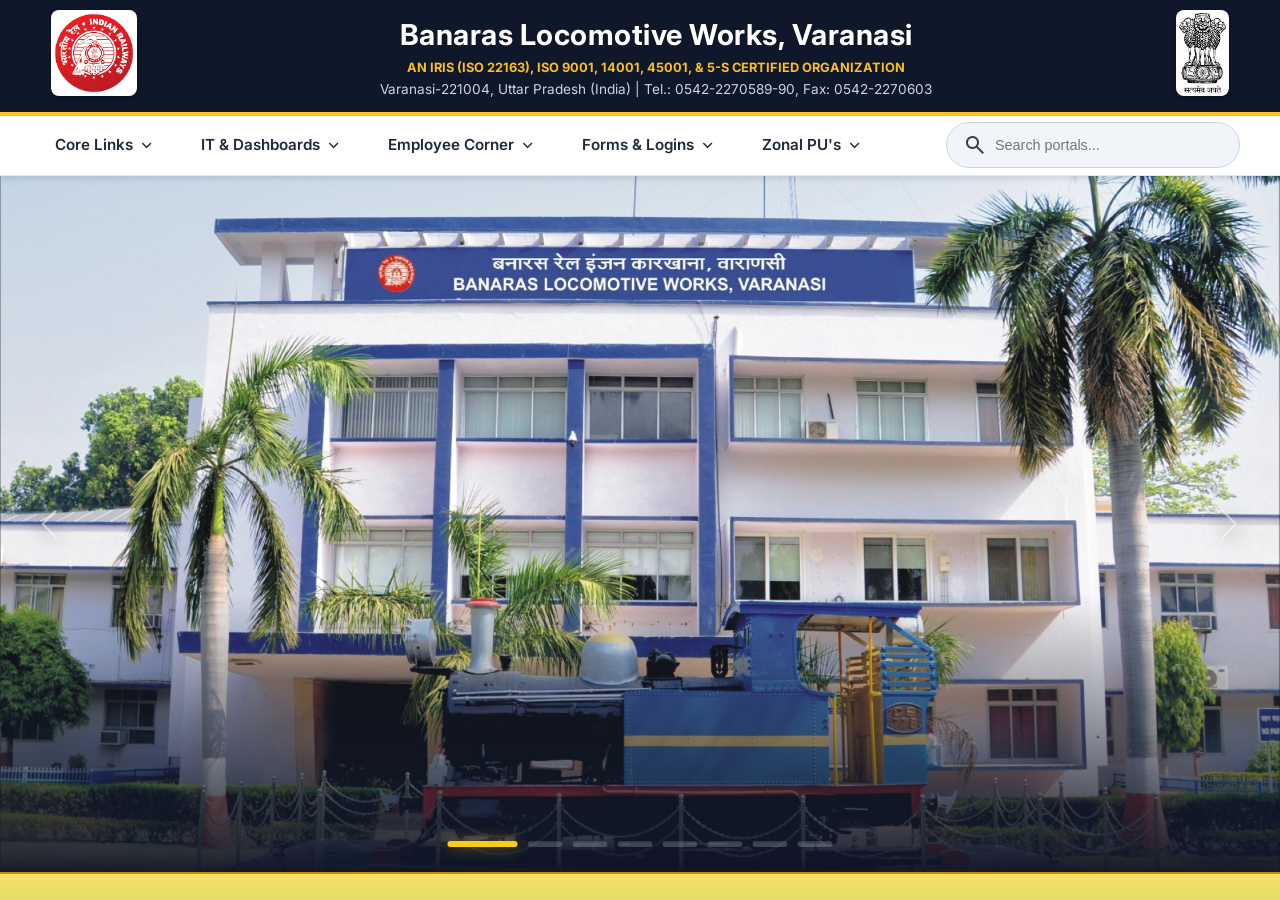
==== frontend/index.html @ ea16d32c "Finalized the structure" ====
<!DOCTYPE html>
<html lang="en">
<head>
    <meta charset="UTF-8">
    <meta name="viewport" content="width=device-width, initial-scale=1.0">
    <title>BLW Portal | Banaras Locomotive Works</title>
    
    <link href="https://fonts.googleapis.com/css2?family=Material+Symbols+Outlined:opsz,wght,FILL,GRAD@24,400,0,0" rel="stylesheet" />
    <link rel="preload" as="image" href="https://images.unsplash.com/photo-1541427468627-a89a96e5ca1d?q=80&w=2070&auto=format&fit=crop">
    <link rel="stylesheet" href="style.css">
</head>
<body class="fixed-layout">
    
    <div id="emergencyModal" class="modal-overlay">
        <div class="modal-content">
            <span class="close-modal" id="closeModal">&times;</span>
            <img src="" alt="Emergency Notice" id="emergencyImage">
        </div>
    </div>

    <header class="main-header">
        <div class="header-logo left-logo">
            <img src="../assets/images/rail_logo2.png" alt="Indian Railways">
        </div>
        <div class="header-brand">
            <h1>Banaras Locomotive Works, Varanasi</h1>
            <p class="iso-cert">AN IRIS (ISO 22163), ISO 9001, 14001, 45001, & 5-S CERTIFIED ORGANIZATION</p>
            <p class="contact-info">Varanasi-221004, Uttar Pradesh (India) | Tel.: 0542-2270589-90, Fax: 0542-2270603</p>
        </div>
        <div class="header-logo right-logo">
            <img src="../assets/images/emblem_logo2.png" alt="Satyameva Jayate">
        </div>
    </header>

    <nav class="top-navbar">
        <ul class="nav-menu">
            
            <li class="nav-item">
                <a href="#" class="dropbtn">Core Links <span class="material-symbols-outlined">expand_more</span></a>
                <div class="dropdown-content">
                    <a href="https://parichay.nic.in/pnv1/assets/login?sid=eOfficeRailAU" target="_blank" rel="noopener noreferrer">e-Office</a>
                    <a href="https://aims.indianrailways.gov.in" target="_blank" rel="noopener noreferrer">IPAS</a>
                    <a href="https://www.ireps.gov.in" target="_blank" rel="noopener noreferrer">IREPS</a>
                    <a href="https://www.ireps.gov.in/iMMS/logon" target="_blank" rel="noopener noreferrer">UDM</a>
                    <a href="https://dlwerp.indianrailways.gov.in" target="_blank" rel="noopener noreferrer">ERP</a>
                    <a href="https://blw.indianrailways.gov.in" target="_blank" rel="noopener noreferrer">BLW Website</a>
                    <a href="http://10.13.2.5/mmis/" target="_blank" rel="noopener noreferrer">MMIS / iMMS</a>
                    <a href="http://10.13.2.5/ppnc/(S(4lp4w1n0igmejj2uiq3lta45))/index.aspx" target="_blank" rel="noopener noreferrer">PPNC</a>
                    <a href="http://10.13.8.100/ndabooking/" target="_blank" rel="noopener noreferrer">Booking Register</a>
                </div>
            </li>

            <li class="nav-item">
                <a href="#" class="dropbtn">IT & Dashboards <span class="material-symbols-outlined">expand_more</span></a>
                <div class="dropdown-content mega-menu">
                    <a href="http://10.13.2.5/hwmaintain/comp_peri.aspx" target="_blank" rel="noopener noreferrer">Register PC & Peripherals</a>
                    <a href="http://10.13.2.5/rtireg/rpf_login.aspx" target="_blank" rel="noopener noreferrer">Lorry Gate Register</a>
                    <a href="http://10.13.2.5/rtireg/accounts.aspx" target="_blank" rel="noopener noreferrer">New Lorry Gate</a>
                    <a href="http://10.13.2.5/rtireg/" target="_blank" rel="noopener noreferrer">Outsider Bill Registration</a>
                    <a href="http://10.13.2.5/rtireg/" target="_blank" rel="noopener noreferrer">RTI Registration</a>
                    <a href="http://10.13.2.5/hwmaintain/dlwdak.aspx" target="_blank" rel="noopener noreferrer">E-Notice Board</a>
                    <a href="http://10.13.2.5/rtireg/login_courtcase.aspx" target="_blank" rel="noopener noreferrer">Court Case Register</a>
                    <a href="http://10.13.2.5/rtireg/login_cts.aspx" target="_blank" rel="noopener noreferrer">Lifting Devices (LDITMS)</a>
                    <a href="http://10.13.2.5/rtireg/login_acms.aspx" target="_blank" rel="noopener noreferrer">Audit Case Mgmt (ACMS)</a>
                    <a href="http://10.13.2.5/blwmitra/" target="_blank" rel="noopener noreferrer">Diesel Mitra</a>
                    <a href="http://10.13.2.5/rtireg/ccmt_login.aspx" target="_blank" rel="noopener noreferrer">CCMT</a>
                    <a href="https://lookerstudio.google.com/u/0/reporting/5ae9680f-4579-4308-bc6f-263664b2cf95/page/1XUxD" target="_blank" rel="noopener noreferrer">M&P Master & Breakdown</a>
                    <a href="https://lookerstudio.google.com/u/0/reporting/e961b54f-d3dc-4061-b3b7-869aec78c34d/page/xddxD" target="_blank" rel="noopener noreferrer">Plan Head 41 & 42 Reports</a>
                    <a href="https://lookerstudio.google.com/u/0/reporting/15301f0b-370e-460a-ac0a-04c32a227acf/page/o1ouB" target="_blank" rel="noopener noreferrer">Electric Loco Dispatch</a>
                </div>
            </li>

            <li class="nav-item">
                <a href="#" class="dropbtn">Employee Corner <span class="material-symbols-outlined">expand_more</span></a>
                <div class="dropdown-content">
                    <a href="http://10.13.2.5/digidoc/" target="_blank" rel="noopener noreferrer">Employee Digidocs</a>
                    <a href="https://dlwcms.org/" target="_blank" rel="noopener noreferrer">Lodge Civil Complaint</a>
                    <a href="https://shebox.wcd.gov.in/" target="_blank" rel="noopener noreferrer">SHE-BOX Online Complaint</a>
                    <a href="https://eoffsigner.eoffice.gov.in:55101/check/isLive" target="_blank" rel="noopener noreferrer">Checklive Signer</a>
                    <a href="https://blw.indianrailways.gov.in/view_section.jsp?lang=0&id=0,295,696" target="_blank" rel="noopener noreferrer">Technical Training Center</a>
                    <a href="#" class="nav-link">Integrity Pledge</a>
                    
                </div>
            </li>

            <li class="nav-item">
                <a href="#" class="dropbtn">Forms & Logins <span class="material-symbols-outlined">expand_more</span></a>
                <div class="dropdown-content">
                    <a href="https://aims.indianrailways.gov.in/ress" target="_blank" rel="noopener noreferrer">RESS Login</a>
                    <a href="https://hrms.indianrail.gov.in/HRMS/" target="_blank" rel="noopener noreferrer">HRMS Login</a>
                    <a href="https://pravas.indianrailways.gov.in/" target="_blank" rel="noopener noreferrer">PRAVAS</a>
                    <a href="https://sparrow.railnet.gov.in/SPARROW" target="_blank" rel="noopener noreferrer">SPARROW Login</a>
                    <a href="http://10.13.8.100/qtr_noticeboard/index.php" target="_blank" rel="noopener noreferrer">BLW Quarter Allotment</a>
                    <a href="http://10.13.2.5/dlwogh2020/ogh_login.aspx" target="_blank" rel="noopener noreferrer">OGH Booking</a>
                    <a href="http://www.dlwrecruitment.org/visit/visitor_main_pc.aspx" target="_blank" rel="noopener noreferrer">Visitor e Pass</a>
                    <a href="http://10.13.2.5/hwmaintain/ITC_vetforms.aspx" target="_blank" rel="noopener noreferrer">IT Center Technical Forms</a>
                    <a href="https://drive.google.com/file/d/1TxZ5putA7c_DpbodQV_mvHpfc6pLtGdf/view" target="_blank" rel="noopener noreferrer">DSC Signer Service</a>
                    <a href="#">ORH Booking Form</a>
                    <a href="#">Disaster Management Plan</a>
                    <a href="#">Emergency Manual</a>
                    <a href="#">BLW & IR Directory</a>
                    <a href="#">E-mail Login</a>
                    <a href="#">Model SOP</a>
                </div>
            </li>

            <li class="nav-item">
                <a href="#" class="dropbtn">Zonal PU's <span class="material-symbols-outlined">expand_more</span></a>
                <div class="dropdown-content Zonal-dropdown mega-menu zonal-mega">
                    <a href="https://indianrailways.gov.in/railwayboard/" target="_blank" rel="noopener noreferrer">Railway Board (RB)</a>
                    <a href="http://10.180.2.19/" target="_blank" rel="noopener noreferrer">ECoR</a>
                    <a href="http://10.31.2.32/" target="_blank" rel="noopener noreferrer">CR</a>
                    <a href="http://10.4.2.21/" target="_blank" rel="noopener noreferrer">ER</a>
                    <a href="http://10.141.2.19/" target="_blank" rel="noopener noreferrer">NWR</a>
                    <a href="http://10.2.2.19/" target="_blank" rel="noopener noreferrer">NR</a>
                    <a href="http://10.205.2.21/" target="_blank" rel="noopener noreferrer">SWR</a>
                    <a href="http://10.150.2.19/" target="_blank" rel="noopener noreferrer">WCR</a>
                    <a href="http://10.3.2.55/" target="_blank" rel="noopener noreferrer">WR</a>
                    <a href="https://ecr.indianrailways.gov.in/" target="_blank" rel="noopener noreferrer">ECR</a>
                    <a href="http://10.102.2.19/ncr/index.html" target="_blank" rel="noopener noreferrer">NCR</a>
                    <a href="http://10.42.2.20/" target="_blank" rel="noopener noreferrer">NFR</a>
                    <a href="https://scr.indianrailways.gov.in/" target="_blank" rel="noopener noreferrer">SCR</a>
                    <a href="http://10.41.2.100/" target="_blank" rel="noopener noreferrer">SER</a>
                    <a href="https://secr.indianrailways.gov.in/" target="_blank" rel="noopener noreferrer">SECR</a>
                    <a href="https://ner.indianrailways.gov.in/" target="_blank" rel="noopener noreferrer">NER</a>
                    <a href="https://sr.railnet.gov.in/" target="_blank" rel="noopener noreferrer">SR</a>
                    <a href="https://www.kmrc.in/" target="_blank" rel="noopener noreferrer">Kolkata Metro</a>
                    <a href="https://clw.indianrailways.gov.in/" target="_blank" rel="noopener noreferrer">CLW</a>
                    <a href="https://rwf.indianrailways.gov.in/" target="_blank" rel="noopener noreferrer">RWF, Bangalore</a>
                    <a href="https://plw.indianrailways.gov.in/" target="_blank" rel="noopener noreferrer">DCW, Patiala</a>
                    <a href="https://rcf.indianrailways.gov.in/" target="_blank" rel="noopener noreferrer">RCFo, Kapoorthala</a>
                    <a href="https://icf.indianrailways.gov.in/" target="_blank" rel="noopener noreferrer">ICF, Chennai</a>
                    <a href="https://einspection.indianrailways.gov.in/" target="_blank" rel="noopener noreferrer">E inspection Portal</a>
                </div>
            </li>
        </ul>

        <div class="nav-search">
            <span class="material-symbols-outlined">search</span>
            <input type="text" id="searchInput" placeholder="Search portals...">
        </div>
    </nav>

    <main class="fixed-main">
        <div class="slider-container flex-slider">
            
            <div class="slider-wrapper">
                <img src="../assets/images/slide 0.jpg" class="slider-image active" alt="BLW Slide 0">
                <img src="../assets/images/slide 1.jpg" class="slider-image" alt="BLW Slide 1">
                <img src="../assets/images/slide 1.3.jpg" class="slider-image" alt="BLW Slide 1.3">
                <img src="../assets/images/slide 2.jpg" class="slider-image" alt="BLW Slide 2">
                <img src="../assets/images/slide 3.jpg" class="slider-image" alt="BLW Slide 3">
                <img src="../assets/images/slide 4.jpg" class="slider-image" alt="BLW Slide 4">
                <img src="../assets/images/slide 5.jpg" class="slider-image" alt="BLW Slide 5">
                <img src="../assets/images/slide 6.jpg" class="slider-image" alt="BLW Slide 6">
            </div>
            
            <div class="slider-overlay"></div>

            <button class="slider-arrow prev" id="prevSlide"><span class="material-symbols-outlined">chevron_left</span></button>
            <button class="slider-arrow next" id="nextSlide"><span class="material-symbols-outlined">chevron_right</span></button>

            <div class="slider-dots">
                <span class="dot active"></span>
                <span class="dot"></span>
                <span class="dot"></span>
                <span class="dot"></span>
                <span class="dot"></span>
                <span class="dot"></span>
                <span class="dot"></span>
                <span class="dot"></span>
            </div>
            
        </div>
    </main>

    <div class="marquee-container bottom-marquee">
        <div class="marquee-content" id="birthdayMarquee">
            Welcome to Banaras Locomotive Works, Varanasi | System Maintenance scheduled for Sunday 02:00 AM.
        </div>
    </div>

    <script src="script.js?v=2"></script>
</body>
</html>
---- frontend/style.css ----
/* =========================================
   1. Global Variables & Typography
   ========================================= */
@import url('https://fonts.googleapis.com/css2?family=Inter:wght@400;500;600;700&display=swap');

:root {
    --primary-blue: #0f172a; 
    --secondary-blue: #2563eb; 
    --hover-blue: #eff6ff;
    --bg-color: #f8fafc; 
    --text-main: #334155;
    --border-color: #e2e8f0;
}

body {
    font-family: 'Inter', sans-serif;
    background-color: var(--bg-color);
    color: var(--text-main);
    margin: 0;
    padding: 0;
    line-height: 1.5;
    -webkit-font-smoothing: antialiased; 
}

/* --- Fixed App-Style Layout --- */
.fixed-layout {
    margin: 0;
    height: 100vh;
    overflow: hidden; 
    display: flex;
    flex-direction: column;
}

/* =========================================
   2. Main Header
   ========================================= */
.main-header {
    background-color: #0f172a; 
    color: white;
    padding: 10px 4%; 
    display: flex;
    justify-content: space-between; 
    align-items: center;
    border-bottom: 4px solid #fbbf24; 
    z-index: 200;
}

.header-logo img {
    height: 80px; 
    width: auto;
    background-color: white; 
    padding: 3px;
    border-radius: 8px; 
    box-shadow: 0 2px 4px rgba(0,0,0,0.3); 
}

.header-brand {
    text-align: center; 
    flex: 1; 
    padding: 0 20px;
}

.header-brand h1 {
    font-size: 1.8rem; 
    font-weight: 700;
    margin: 0 0 2px 0; 
    letter-spacing: 0.5px;
}

.header-brand .iso-cert {
    font-size: 0.8rem; 
    color: #fbbf24; 
    font-weight: 700;
    margin: 0 0 2px 0; 
}

.header-brand .contact-info {
    font-size: 0.85rem;
    color: #cbd5e1; 
    margin: 0;
}

/* =========================================
   3. Top Navigation Bar & Search
   ========================================= */
.top-navbar {
    display: flex;
    justify-content: space-between;
    align-items: center;
    background-color: #ffffff;
    padding: 0 40px;
    box-shadow: 0 4px 6px -1px rgba(0,0,0,0.1);
    border-bottom: 1px solid #e2e8f0;
    z-index: 150;
}

.nav-menu {
    list-style: none;
    margin: 0;
    padding: 0;
    display: flex;
    gap: 15px;
}

.nav-item { position: relative; }

.dropbtn {
    display: flex;
    align-items: center;
    padding: 18px 15px;
    color: #1e293b;
    text-decoration: none;
    font-weight: 600;
    font-size: 0.95rem;
    transition: color 0.3s ease;
    position: relative;
}

.dropbtn::after {
    content: '';
    position: absolute;
    bottom: 0;
    left: 50%;
    transform: translateX(-50%);
    width: 0;
    height: 3px;
    background-color: #2563eb;
    transition: width 0.3s ease;
}

.nav-item:hover .dropbtn::after {
    width: 60%;
}

.dropbtn .material-symbols-outlined {
    font-size: 1.2rem;
    margin-left: 4px;
    transition: transform 0.2s;
}

.nav-item:hover .dropbtn { color: #2563eb; }
.nav-item:hover .dropbtn .material-symbols-outlined { transform: rotate(180deg); }

.dropdown-content {
    display: none;
    position: absolute;
    top: 100%;
    left: 0;
    background-color: rgba(255, 255, 255, 0.95);
    backdrop-filter: blur(10px); 
    min-width: 280px;
    max-height: 65vh; 
    overflow-y: auto; 
    box-shadow: 0px 15px 35px rgba(0,0,0,0.1);
    border-radius: 0 0 12px 12px;
    border: 1px solid rgba(226, 232, 240, 0.8);
    border-top: none;
    padding: 8px 0;
}

.Zonal-dropdown { left: auto; right: 0; }

.dropdown-content a {
    color: #334155;
    padding: 10px 24px;
    text-decoration: none;
    display: block;
    font-size: 0.9rem;
    font-weight: 500;
    transition: all 0.2s ease;
}

.dropdown-content a:hover {
    background-color: #eff6ff;
    color: #2563eb;
    padding-left: 26px;
}

.nav-item:hover .dropdown-content {
    display: block;
    animation: fadeIn 0.2s ease-in-out;
}

/* Mega Menu */
.mega-menu {
    min-width: 550px !important;
    column-count: 2;
    column-gap: 10px;
    padding: 12px 10px !important;
}

.mega-menu.zonal-mega {
    min-width: 750px !important;
    column-count: 3;
}

.mega-menu a {
    border-bottom: none !important;
    border-radius: 6px;
    margin: 2px 0;
    break-inside: avoid-column;
}

@keyframes fadeIn {
    from { opacity: 0; transform: translateY(-10px); }
    to { opacity: 1; transform: translateY(0); }
}

/* Nav Search Bar */
.nav-search {
    display: flex;
    align-items: center;
    background: #f1f5f9;
    border-radius: 24px;
    padding: 6px 16px;
    border: 1px solid #cbd5e1;
    transition: border-color 0.3s;
}
.nav-search:focus-within {
    border-color: #facc15;
    background: #ffffff;
    box-shadow: 0 0 0 3px rgba(250, 204, 21, 0.15);
}
.nav-search input {
    border: none;
    background: transparent;
    padding: 8px;
    outline: none;
    width: 220px;
    font-size: 0.9rem;
}

/* =========================================
   4. Main Image Slider (Cinematic Upgrade)
   ========================================= */
.fixed-main {
    flex: 1; 
    position: relative;
    overflow: hidden;
    background: #000; 
}

.flex-slider, .slider-wrapper {
    position: absolute;
    top: 0; left: 0; right: 0; bottom: 0;
    width: 100%; height: 100%;
}

.slider-image {
    position: absolute; top: 0; left: 0;
    width: 100%; height: 100%;
    object-fit: cover; /* Back to perfect edge-to-edge filling */
    object-position: center; 
    opacity: 0;
    transition: opacity 1.2s cubic-bezier(0.4, 0, 0.2, 1);
    z-index: 1;
}

.slider-image.active { opacity: 1; z-index: 10; }

/* 1. The Cinematic Vignette (Bottom-Up Fade instead of Left-to-Right Mud) */
.slider-overlay {
    position: absolute;
    top: 0; left: 0; width: 100%; height: 100%;
    background: linear-gradient(to top, rgba(15, 23, 42, 0.95) 0%, rgba(15, 23, 42, 0) 40%);
    z-index: 15; 
    pointer-events: none;
}

/* 2. Minimalist Floating Arrows (No heavy circles) */
.slider-arrow {
    position: absolute; top: 50%;
    transform: translateY(-50%);
    z-index: 50 !important;
    cursor: pointer;
    background: transparent; /* Stripped the background completely */
    border: none;
    color: rgba(255, 255, 255, 0.5); /* Soft translucent white */
    width: 80px; height: 100px; /* Taller hit area */
    display: flex; align-items: center; justify-content: center;
    transition: all 0.3s ease;
}

.slider-arrow span { 
    font-size: 4rem; /* Massive, ultra-thin arrows */
    font-weight: 200;
    text-shadow: 0 4px 20px rgba(0,0,0,0.6); /* Dropshadow so they float */
}

.slider-arrow:hover { 
    color: #ffffff; /* Turns pure white on hover */
    transform: translateY(-50%) scale(1.1); 
}

/* Push arrows closer to the edges */
.slider-arrow.prev { left: 10px; } 
.slider-arrow.next { right: 10px; }

/* 3. Thicker, High-End Progress Bars */
.slider-dots {
    position: absolute;
    bottom: 25px; left: 50%;
    transform: translateX(-50%);
    display: flex; gap: 10px; z-index: 100;
}

.dot {
    width: 35px; height: 6px; /* Thicker and wider */
    background: rgba(255, 255, 255, 0.2);
    border-radius: 6px; cursor: pointer;
    transition: all 0.4s cubic-bezier(0.4, 0, 0.2, 1);
    box-shadow: inset 0 1px 2px rgba(0,0,0,0.3); /* Inner shadow for depth */
}

.dot:hover { background: rgba(255, 255, 255, 0.6); }

.dot.active { 
    width: 70px; /* Extra long to show progress clearly */
    background: #facc15; 
    box-shadow: 0 0 15px rgba(250, 204, 21, 0.5); /* Soft gold aura */
}

/* =========================================
   5. Sun-Kissed Traditional Marquee
   ========================================= */
.bottom-marquee {
    overflow: hidden;
    white-space: nowrap;
    background: linear-gradient(to bottom, #f7df66 0%, #e4dd67 100%); 
    padding: 1px 0;
    border-top: 2px solid #ca8a04;
    z-index: 200;
    box-shadow: 0 -5px 15px rgba(0, 0, 0, 0.2);
}

.marquee-content {
    display: inline-block;
    padding-left: 100%;
    animation: marquee-loop 25s linear infinite;
    font-size: 1rem;
    font-weight: 700;
    color: #1e293b; 
    letter-spacing: 0.5px;
}

.marquee-content .highlight {
    color: #854d0e; 
    text-shadow: 0.5px 0.5px 0px rgba(255,255,255,0.4);
}

@keyframes marquee-loop {
    0% { transform: translateX(0); }
    100% { transform: translateX(-100%); }
}

/* =========================================
   6. Emergency Modal
   ========================================= */
.modal-overlay {
    position: fixed; 
    top: 0; left: 0; width: 100%; height: 100%;
    background: rgba(15, 23, 42, 0.8); 
    display: flex; justify-content: center; align-items: center;
    z-index: 9999; 
    opacity: 0; 
    visibility: hidden;
    transition: opacity 0.3s ease;
}

.modal-overlay.show { opacity: 1; visibility: visible; }

.modal-content {
    background: transparent; 
    position: relative; 
    max-width: 650px; 
    width: max-content; 
    margin: 0 20px; 
}

.modal-content img {
    max-width: 100%; max-height: 80vh; 
    border-radius: 12px;
    box-shadow: 0 25px 50px -12px rgba(0, 0, 0, 0.5); 
}

.close-modal {
    position: absolute; top: -15px; right: -15px; 
    background: #dc2626; color: white;
    width: 36px; height: 36px; 
    border-radius: 50%;
    display: flex; align-items: center; justify-content: center;
    cursor: pointer; 
    font-size: 1.5rem; font-weight: bold;
    border: 3px solid white; 
    z-index: 10;
}

.close-modal:hover { background: #991b1b; transform: scale(1.1); }
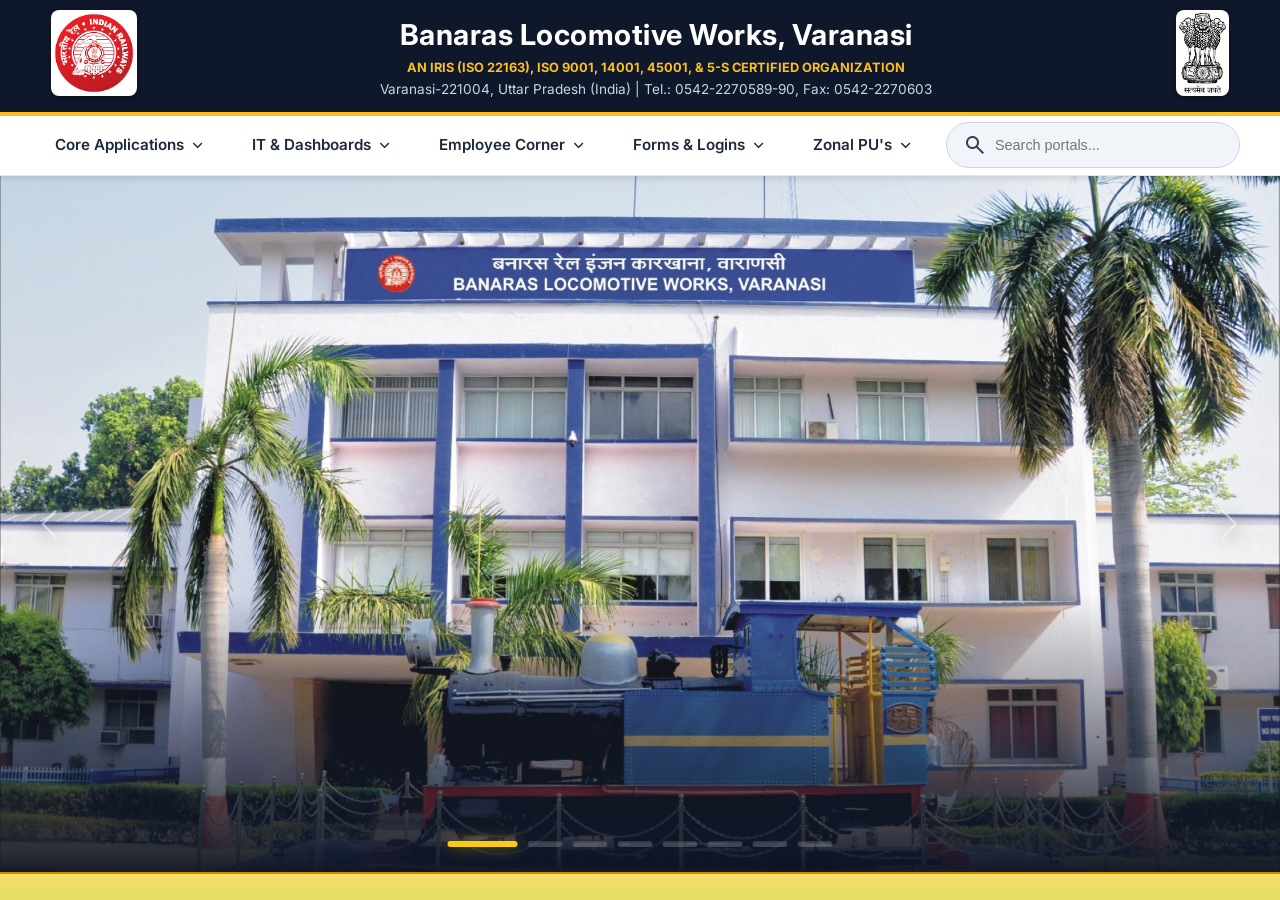
==== commit 733578ed: "another fix" ====
--- a/frontend/index.html
+++ b/frontend/index.html
@@ -20,7 +20,7 @@
 
     <header class="main-header">
         <div class="header-logo left-logo">
-            <img src="../assets/images/rail_logo2.png" alt="Indian Railways">
+            <img src="/assets/images/rail_logo2.png" alt="Indian Railways">
         </div>
         <div class="header-brand">
             <h1>Banaras Locomotive Works, Varanasi</h1>
@@ -28,7 +28,7 @@
             <p class="contact-info">Varanasi-221004, Uttar Pradesh (India) | Tel.: 0542-2270589-90, Fax: 0542-2270603</p>
         </div>
         <div class="header-logo right-logo">
-            <img src="../assets/images/emblem_logo2.png" alt="Satyameva Jayate">
+            <img src="/assets/images/emblem_logo2.png" alt="Satyameva Jayate">
         </div>
     </header>
 
@@ -36,7 +36,7 @@
         <ul class="nav-menu">
             
             <li class="nav-item">
-                <a href="#" class="dropbtn">Core Links <span class="material-symbols-outlined">expand_more</span></a>
+                <a href="#" class="dropbtn">Core Applications <span class="material-symbols-outlined">expand_more</span></a>
                 <div class="dropdown-content">
                     <a href="https://parichay.nic.in/pnv1/assets/login?sid=eOfficeRailAU" target="_blank" rel="noopener noreferrer">e-Office</a>
                     <a href="https://aims.indianrailways.gov.in" target="_blank" rel="noopener noreferrer">IPAS</a>
@@ -145,14 +145,14 @@
         <div class="slider-container flex-slider">
             
             <div class="slider-wrapper">
-                <img src="../assets/images/slide 0.jpg" class="slider-image active" alt="BLW Slide 0">
-                <img src="../assets/images/slide 1.jpg" class="slider-image" alt="BLW Slide 1">
-                <img src="../assets/images/slide 1.3.jpg" class="slider-image" alt="BLW Slide 1.3">
-                <img src="../assets/images/slide 2.jpg" class="slider-image" alt="BLW Slide 2">
-                <img src="../assets/images/slide 3.jpg" class="slider-image" alt="BLW Slide 3">
-                <img src="../assets/images/slide 4.jpg" class="slider-image" alt="BLW Slide 4">
-                <img src="../assets/images/slide 5.jpg" class="slider-image" alt="BLW Slide 5">
-                <img src="../assets/images/slide 6.jpg" class="slider-image" alt="BLW Slide 6">
+                <img src="/assets/images/slide 0.jpg" class="slider-image active" alt="BLW Slide 0">
+                <img src="/assets/images/slide 1.jpg" class="slider-image" alt="BLW Slide 1">
+                <img src="/assets/images/slide 1.3.jpg" class="slider-image" alt="BLW Slide 1.3">
+                <img src="/assets/images/slide 2.jpg" class="slider-image" alt="BLW Slide 2">
+                <img src="/assets/images/slide 3.jpg" class="slider-image" alt="BLW Slide 3">
+                <img src="/assets/images/slide 4.jpg" class="slider-image" alt="BLW Slide 4">
+                <img src="/assets/images/slide 5.jpg" class="slider-image" alt="BLW Slide 5">
+                <img src="/assets/images/slide 6.jpg" class="slider-image" alt="BLW Slide 6">
             </div>
             
             <div class="slider-overlay"></div>
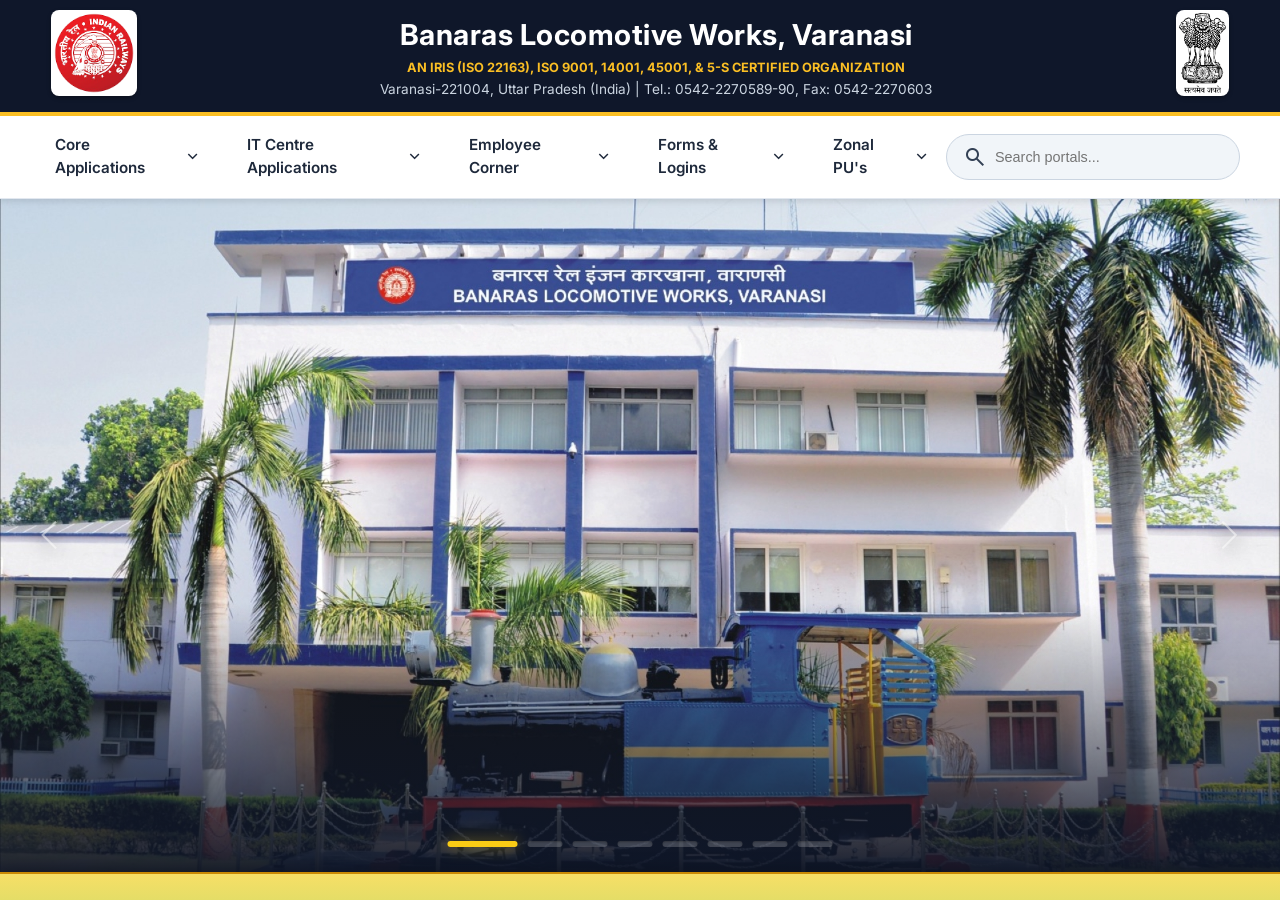
==== commit b4f0eee3: "changed headline" ====
--- a/frontend/index.html
+++ b/frontend/index.html
@@ -51,7 +51,7 @@
             </li>
 
             <li class="nav-item">
-                <a href="#" class="dropbtn">IT & Dashboards <span class="material-symbols-outlined">expand_more</span></a>
+                <a href="#" class="dropbtn"> IT Centre Applications<span class="material-symbols-outlined">expand_more</span></a>
                 <div class="dropdown-content mega-menu">
                     <a href="http://10.13.2.5/hwmaintain/comp_peri.aspx" target="_blank" rel="noopener noreferrer">Register PC & Peripherals</a>
                     <a href="http://10.13.2.5/rtireg/rpf_login.aspx" target="_blank" rel="noopener noreferrer">Lorry Gate Register</a>
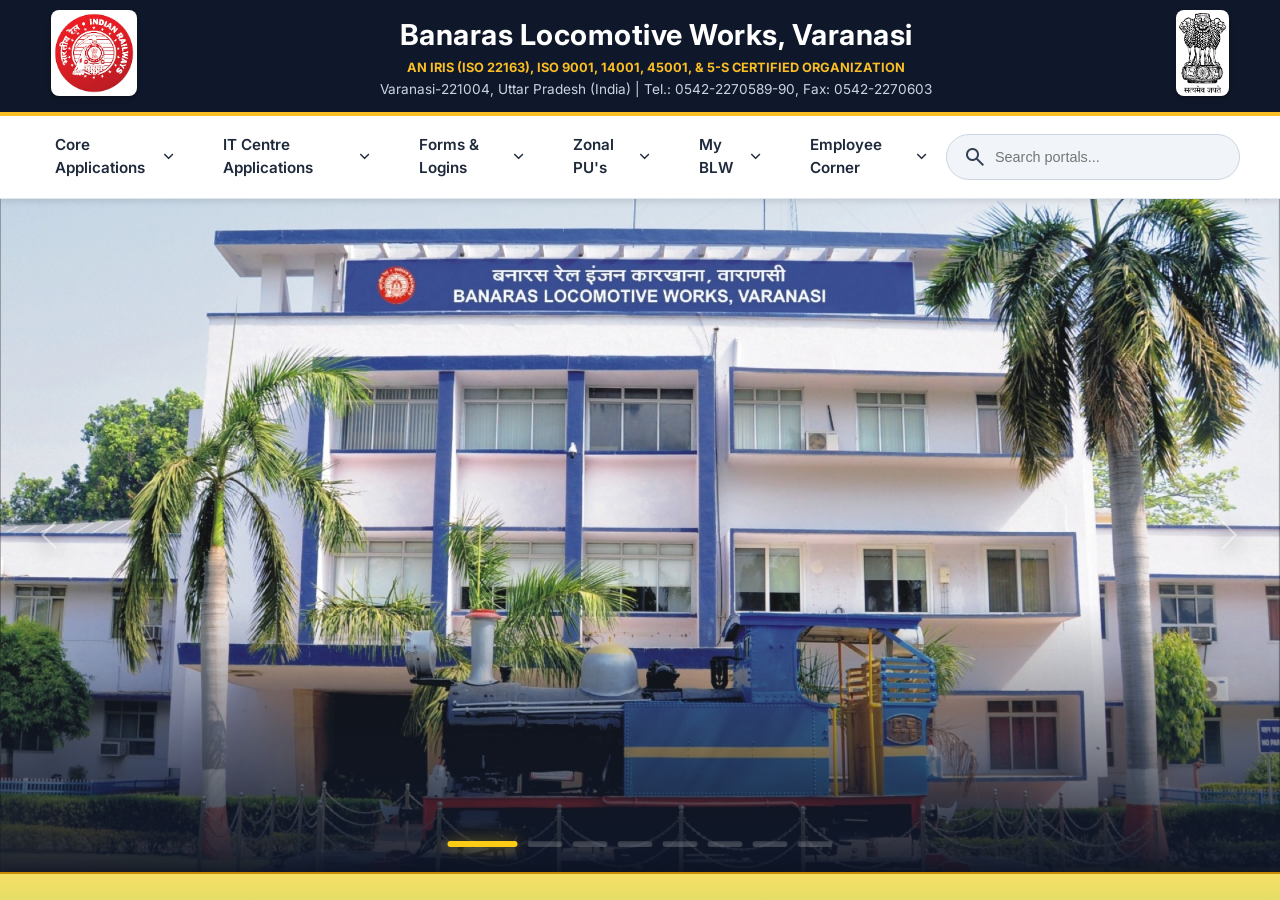
==== commit b1c558e1: "some more fix" ====
--- a/frontend/index.html
+++ b/frontend/index.html
@@ -71,34 +71,16 @@
             </li>
 
             <li class="nav-item">
-                <a href="#" class="dropbtn">Employee Corner <span class="material-symbols-outlined">expand_more</span></a>
-                <div class="dropdown-content">
-                    <a href="http://10.13.2.5/digidoc/" target="_blank" rel="noopener noreferrer">Employee Digidocs</a>
-                    <a href="https://dlwcms.org/" target="_blank" rel="noopener noreferrer">Lodge Civil Complaint</a>
-                    <a href="https://shebox.wcd.gov.in/" target="_blank" rel="noopener noreferrer">SHE-BOX Online Complaint</a>
-                    <a href="https://eoffsigner.eoffice.gov.in:55101/check/isLive" target="_blank" rel="noopener noreferrer">Checklive Signer</a>
-                    <a href="https://blw.indianrailways.gov.in/view_section.jsp?lang=0&id=0,295,696" target="_blank" rel="noopener noreferrer">Technical Training Center</a>
-                    <a href="#" class="nav-link">Integrity Pledge</a>
-                    
-                </div>
-            </li>
-
-            <li class="nav-item">
                 <a href="#" class="dropbtn">Forms & Logins <span class="material-symbols-outlined">expand_more</span></a>
                 <div class="dropdown-content">
                     <a href="https://aims.indianrailways.gov.in/ress" target="_blank" rel="noopener noreferrer">RESS Login</a>
                     <a href="https://hrms.indianrail.gov.in/HRMS/" target="_blank" rel="noopener noreferrer">HRMS Login</a>
                     <a href="https://pravas.indianrailways.gov.in/" target="_blank" rel="noopener noreferrer">PRAVAS</a>
                     <a href="https://sparrow.railnet.gov.in/SPARROW" target="_blank" rel="noopener noreferrer">SPARROW Login</a>
-                    <a href="http://10.13.8.100/qtr_noticeboard/index.php" target="_blank" rel="noopener noreferrer">BLW Quarter Allotment</a>
-                    <a href="http://10.13.2.5/dlwogh2020/ogh_login.aspx" target="_blank" rel="noopener noreferrer">OGH Booking</a>
-                    <a href="http://www.dlwrecruitment.org/visit/visitor_main_pc.aspx" target="_blank" rel="noopener noreferrer">Visitor e Pass</a>
                     <a href="http://10.13.2.5/hwmaintain/ITC_vetforms.aspx" target="_blank" rel="noopener noreferrer">IT Center Technical Forms</a>
                     <a href="https://drive.google.com/file/d/1TxZ5putA7c_DpbodQV_mvHpfc6pLtGdf/view" target="_blank" rel="noopener noreferrer">DSC Signer Service</a>
-                    <a href="#">ORH Booking Form</a>
                     <a href="#">Disaster Management Plan</a>
                     <a href="#">Emergency Manual</a>
-                    <a href="#">BLW & IR Directory</a>
                     <a href="#">E-mail Login</a>
                     <a href="#">Model SOP</a>
                 </div>
@@ -133,6 +115,30 @@
                     <a href="https://einspection.indianrailways.gov.in/" target="_blank" rel="noopener noreferrer">E inspection Portal</a>
                 </div>
             </li>
+
+            <li class="nav-item">
+                <a href="#" class="dropbtn">My BLW <span class="material-symbols-outlined">expand_more</span></a>
+                <div class="dropdown-content">
+                    <a href="http://www.dlwrecruitment.org/visit/visitor_main_pc.aspx" target="_blank" rel="noopener noreferrer">Visitor E Pass</a>
+                    <a href="https://dlwcms.org/" target="_blank" rel="noopener noreferrer">Lodge Civil Complaint</a>
+                    <a href="http://10.13.8.100/qtr_noticeboard/index.php" target="_blank" rel="noopener noreferrer">BLW Quarter Allotment</a>
+                    <a href="http://10.13.2.5/dlwogh2020/ogh_login.aspx" target="_blank" rel="noopener noreferrer">OGH Booking</a>
+                    <a href="#">ORH Booking Form</a>
+                    <a href="#">BLW & IR Directory</a>
+                </div>
+            </li>
+
+            <li class="nav-item">
+                <a href="#" class="dropbtn">Employee Corner <span class="material-symbols-outlined">expand_more</span></a>
+                <div class="dropdown-content">
+                    <a href="http://10.13.2.5/digidoc/" target="_blank" rel="noopener noreferrer">Employee Digidocs</a>
+                    <a href="https://shebox.wcd.gov.in/" target="_blank" rel="noopener noreferrer">SHE-BOX Online Complaint</a>
+                    <a href="https://eoffsigner.eoffice.gov.in:55101/check/isLive" target="_blank" rel="noopener noreferrer">Checklive Signer</a>
+                    <a href="https://blw.indianrailways.gov.in/view_section.jsp?lang=0&id=0,295,696" target="_blank" rel="noopener noreferrer">Technical Training Center</a>
+                    <a href="#" class="nav-link">Integrity Pledge</a>
+                </div>
+            </li>
+
         </ul>
 
         <div class="nav-search">
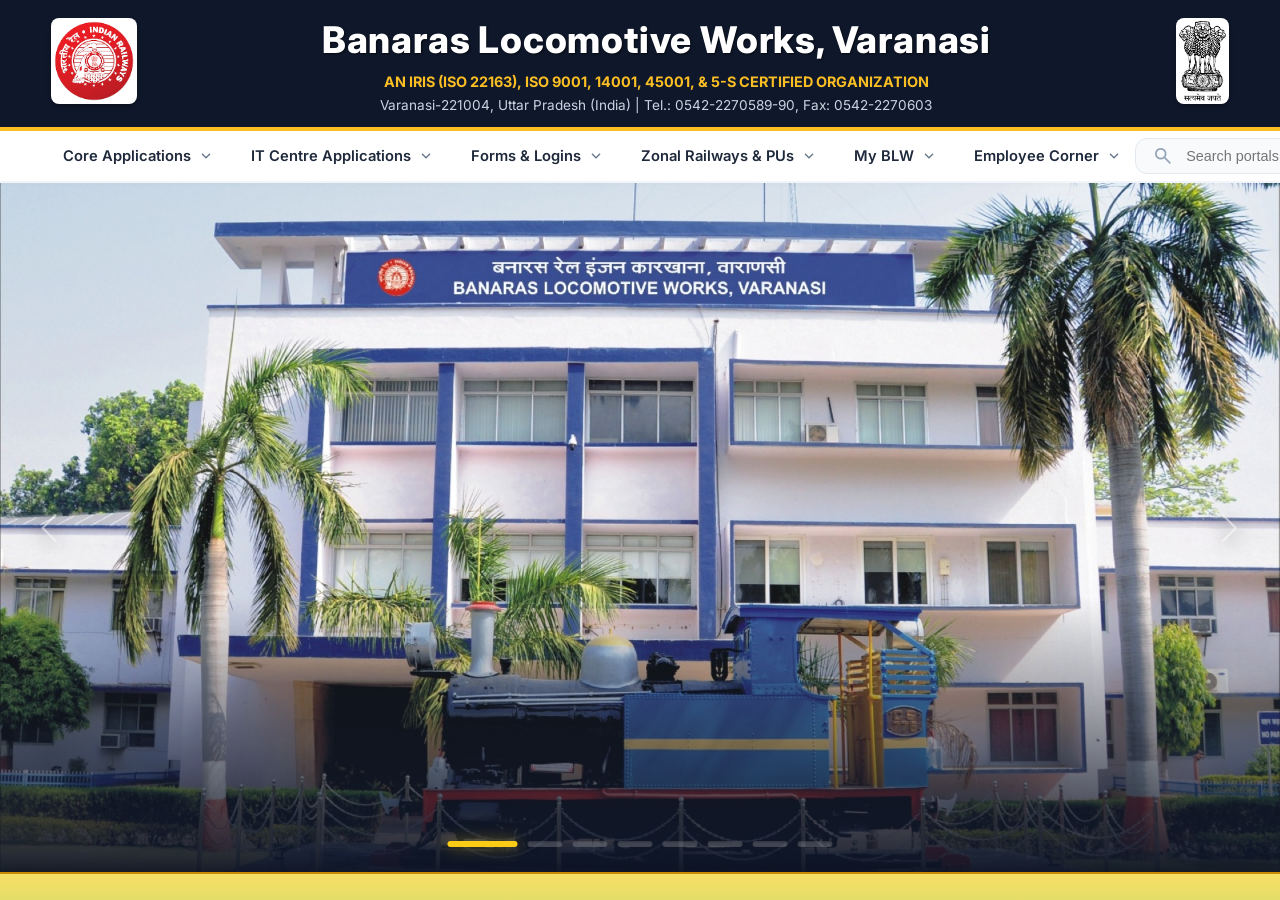
==== commit a1aaf9fe: "feat: Refined  UI" ====
--- a/frontend/index.html
+++ b/frontend/index.html
@@ -51,7 +51,7 @@
             </li>
 
             <li class="nav-item">
-                <a href="#" class="dropbtn"> IT Centre Applications<span class="material-symbols-outlined">expand_more</span></a>
+                <a href="#" class="dropbtn">IT Centre Applications <span class="material-symbols-outlined">expand_more</span></a>
                 <div class="dropdown-content mega-menu">
                     <a href="http://10.13.2.5/hwmaintain/comp_peri.aspx" target="_blank" rel="noopener noreferrer">Register PC & Peripherals</a>
                     <a href="http://10.13.2.5/rtireg/rpf_login.aspx" target="_blank" rel="noopener noreferrer">Lorry Gate Register</a>
@@ -79,15 +79,14 @@
                     <a href="https://sparrow.railnet.gov.in/SPARROW" target="_blank" rel="noopener noreferrer">SPARROW Login</a>
                     <a href="http://10.13.2.5/hwmaintain/ITC_vetforms.aspx" target="_blank" rel="noopener noreferrer">IT Center Technical Forms</a>
                     <a href="https://drive.google.com/file/d/1TxZ5putA7c_DpbodQV_mvHpfc6pLtGdf/view" target="_blank" rel="noopener noreferrer">DSC Signer Service</a>
-                    <a href="#">Disaster Management Plan</a>
-                    <a href="#">Emergency Manual</a>
-                    <a href="#">E-mail Login</a>
-                    <a href="#">Model SOP</a>
+                    <a href="http://10.13.2.5/files/DisasterMgmt.pdf" target="_blank" rel="noopener noreferrer">Disaster Management Plan</a>
+                    <a href=" http://10.13.2.5/files/E_manual.pdf" target="_blank" rel="noopener noreferrer">Emergency Manual</a>
+                    <a href="https://indianrailways.gov.in/railwayboard/view_section.jsp?lang=0&id=0,1,304,366,1813,1873" target="_blank" rel="noopener noreferrer">Model SOP</a>
                 </div>
             </li>
 
             <li class="nav-item">
-                <a href="#" class="dropbtn">Zonal PU's <span class="material-symbols-outlined">expand_more</span></a>
+                <a href="#" class="dropbtn">Zonal Railways & PUs <span class="material-symbols-outlined">expand_more</span></a>
                 <div class="dropdown-content Zonal-dropdown mega-menu zonal-mega">
                     <a href="https://indianrailways.gov.in/railwayboard/" target="_blank" rel="noopener noreferrer">Railway Board (RB)</a>
                     <a href="http://10.180.2.19/" target="_blank" rel="noopener noreferrer">ECoR</a>
@@ -110,7 +109,7 @@
                     <a href="https://clw.indianrailways.gov.in/" target="_blank" rel="noopener noreferrer">CLW</a>
                     <a href="https://rwf.indianrailways.gov.in/" target="_blank" rel="noopener noreferrer">RWF, Bangalore</a>
                     <a href="https://plw.indianrailways.gov.in/" target="_blank" rel="noopener noreferrer">DCW, Patiala</a>
-                    <a href="https://rcf.indianrailways.gov.in/" target="_blank" rel="noopener noreferrer">RCFo, Kapoorthala</a>
+                    <a href="https://rcf.indianrailways.gov.in/" target="_blank" rel="noopener noreferrer">RCF, Kapurthala</a>
                     <a href="https://icf.indianrailways.gov.in/" target="_blank" rel="noopener noreferrer">ICF, Chennai</a>
                     <a href="https://einspection.indianrailways.gov.in/" target="_blank" rel="noopener noreferrer">E inspection Portal</a>
                 </div>
@@ -131,6 +130,7 @@
             <li class="nav-item">
                 <a href="#" class="dropbtn">Employee Corner <span class="material-symbols-outlined">expand_more</span></a>
                 <div class="dropdown-content">
+                    <a href="https://accounts.mgovcloud.in/signin?servicename=VirtualOffice&serviceurl=https%3A%2F%2Fmail.mgovcloud.in%2F" target="_blank" rel="noopener noreferrer">E-mail Login</a>
                     <a href="http://10.13.2.5/digidoc/" target="_blank" rel="noopener noreferrer">Employee Digidocs</a>
                     <a href="https://shebox.wcd.gov.in/" target="_blank" rel="noopener noreferrer">SHE-BOX Online Complaint</a>
                     <a href="https://eoffsigner.eoffice.gov.in:55101/check/isLive" target="_blank" rel="noopener noreferrer">Checklive Signer</a>
--- a/frontend/style.css
+++ b/frontend/style.css
@@ -1,7 +1,7 @@
 /* =========================================
    1. Global Variables & Typography
    ========================================= */
-@import url('https://fonts.googleapis.com/css2?family=Inter:wght@400;500;600;700&display=swap');
+@import url('https://fonts.googleapis.com/css2?family=Inter:wght@400;500;600;700;800&display=swap');
 
 :root {
     --primary-blue: #0f172a; 
@@ -32,12 +32,12 @@
 }
 
 /* =========================================
-   2. Main Header
+   2. Main Header (Made More Prominent)
    ========================================= */
 .main-header {
     background-color: #0f172a; 
     color: white;
-    padding: 10px 4%; 
+    padding: 12px 4%; 
     display: flex;
     justify-content: space-between; 
     align-items: center;
@@ -61,14 +61,15 @@
 }
 
 .header-brand h1 {
-    font-size: 1.8rem; 
-    font-weight: 700;
-    margin: 0 0 2px 0; 
-    letter-spacing: 0.5px;
+    font-size: 2.3rem; /* Increased significantly for prominence */
+    font-weight: 800; /* Extra bold */
+    margin: 0 0 4px 0; 
+    letter-spacing: 0.8px;
+    text-shadow: 1px 1px 2px rgba(0,0,0,0.6); /* Makes the name stand out */
 }
 
 .header-brand .iso-cert {
-    font-size: 0.8rem; 
+    font-size: 0.9rem; 
     color: #fbbf24; 
     font-weight: 700;
     margin: 0 0 2px 0; 
@@ -81,72 +82,90 @@
 }
 
 /* =========================================
-   3. Top Navigation Bar & Search
+   3. Top Navigation Bar & Search (Depth Decreased)
    ========================================= */
 .top-navbar {
-    display: flex;
+    padding: 0 4%; 
+    height: 50px; /* Decreased depth significantly */
+    display: flex;
+    align-items: center;
     justify-content: space-between;
-    align-items: center;
-    background-color: #ffffff;
-    padding: 0 40px;
-    box-shadow: 0 4px 6px -1px rgba(0,0,0,0.1);
-    border-bottom: 1px solid #e2e8f0;
+    background: #ffffff;
+    border-bottom: 2px solid #f1f5f9;
+    box-shadow: 0 2px 4px rgba(0,0,0,0.02);
     z-index: 150;
 }
 
 .nav-menu {
-    list-style: none;
+    display: flex;
+    align-items: center;
+    gap: 12px;
     margin: 0;
     padding: 0;
-    display: flex;
-    gap: 15px;
-}
-
-.nav-item { position: relative; }
+    list-style: none;
+}
+
+.nav-item {
+    position: relative;
+    display: flex;
+    align-items: center;
+    height: 100%;
+}
 
 .dropbtn {
-    display: flex;
-    align-items: center;
-    padding: 18px 15px;
+    display: flex !important;
+    align-items: center;
+    gap: 6px;
+    text-decoration: none;
     color: #1e293b;
-    text-decoration: none;
-    font-weight: 600;
-    font-size: 0.95rem;
-    transition: color 0.3s ease;
+    font-size: 0.92rem;
+    font-weight: 600; 
+    white-space: nowrap;
+    padding: 6px 12px; /* Tighter vertical padding to fit new depth */
+    border-radius: 6px; 
+    transition: all 0.2s cubic-bezier(0.4, 0, 0.2, 1);
     position: relative;
 }
 
 .dropbtn::after {
     content: '';
     position: absolute;
-    bottom: 0;
-    left: 50%;
-    transform: translateX(-50%);
-    width: 0;
+    bottom: -6px; /* Sits perfectly below the text */
+    left: 10px;
+    right: 10px;
     height: 3px;
     background-color: #2563eb;
-    transition: width 0.3s ease;
+    border-radius: 3px 3px 0 0;
+    transform: scaleX(0);
+    transition: transform 0.3s ease;
 }
 
 .nav-item:hover .dropbtn::after {
-    width: 60%;
+    transform: scaleX(1);
+}
+
+.nav-item:hover .dropbtn {
+    background-color: #f1f5f9;
+    color: #2563eb;
 }
 
 .dropbtn .material-symbols-outlined {
-    font-size: 1.2rem;
-    margin-left: 4px;
-    transition: transform 0.2s;
-}
-
-.nav-item:hover .dropbtn { color: #2563eb; }
-.nav-item:hover .dropbtn .material-symbols-outlined { transform: rotate(180deg); }
+    font-size: 18px !important;
+    color: #64748b;
+    transition: transform 0.3s ease, color 0.3s ease;
+}
+
+.nav-item:hover .material-symbols-outlined {
+    transform: rotate(180deg);
+    color: #2563eb;
+}
 
 .dropdown-content {
     display: none;
     position: absolute;
     top: 100%;
     left: 0;
-    background-color: rgba(255, 255, 255, 0.95);
+    background-color: rgba(255, 255, 255, 0.98);
     backdrop-filter: blur(10px); 
     min-width: 280px;
     max-height: 65vh; 
@@ -156,6 +175,7 @@
     border: 1px solid rgba(226, 232, 240, 0.8);
     border-top: none;
     padding: 8px 0;
+    margin-top: 2px; /* Slight offset */
 }
 
 .Zonal-dropdown { left: auto; right: 0; }
@@ -173,7 +193,7 @@
 .dropdown-content a:hover {
     background-color: #eff6ff;
     color: #2563eb;
-    padding-left: 26px;
+    padding-left: 28px;
 }
 
 .nav-item:hover .dropdown-content {
@@ -206,28 +226,39 @@
     to { opacity: 1; transform: translateY(0); }
 }
 
-/* Nav Search Bar */
+/* Nav Search Bar (Fixed 'h' squish issue) */
 .nav-search {
     display: flex;
     align-items: center;
-    background: #f1f5f9;
-    border-radius: 24px;
+    background: #f8fafc;
+    border: 1.5px solid #e2e8f0;
+    border-radius: 12px;
     padding: 6px 16px;
-    border: 1px solid #cbd5e1;
-    transition: border-color 0.3s;
-}
+    width: 280px;
+    transition: all 0.3s ease;
+}
+
 .nav-search:focus-within {
-    border-color: #facc15;
     background: #ffffff;
-    box-shadow: 0 0 0 3px rgba(250, 204, 21, 0.15);
-}
+    border-color: #2563eb;
+    box-shadow: 0 0 0 4px rgba(37, 99, 235, 0.1);
+    width: 320px;
+}
+
 .nav-search input {
     border: none;
     background: transparent;
-    padding: 8px;
     outline: none;
-    width: 220px;
+    margin-left: 10px;
+    flex: 1; /* This fixes the squished text bug */
     font-size: 0.9rem;
+    font-weight: 400;
+    color: #0f172a;
+}
+
+.nav-search .material-symbols-outlined {
+    font-size: 22px !important;
+    color: #94a3b8;
 }
 
 /* =========================================
@@ -249,7 +280,7 @@
 .slider-image {
     position: absolute; top: 0; left: 0;
     width: 100%; height: 100%;
-    object-fit: cover; /* Back to perfect edge-to-edge filling */
+    object-fit: cover; 
     object-position: center; 
     opacity: 0;
     transition: opacity 1.2s cubic-bezier(0.4, 0, 0.2, 1);
@@ -258,7 +289,6 @@
 
 .slider-image.active { opacity: 1; z-index: 10; }
 
-/* 1. The Cinematic Vignette (Bottom-Up Fade instead of Left-to-Right Mud) */
 .slider-overlay {
     position: absolute;
     top: 0; left: 0; width: 100%; height: 100%;
@@ -267,36 +297,33 @@
     pointer-events: none;
 }
 
-/* 2. Minimalist Floating Arrows (No heavy circles) */
 .slider-arrow {
     position: absolute; top: 50%;
     transform: translateY(-50%);
     z-index: 50 !important;
     cursor: pointer;
-    background: transparent; /* Stripped the background completely */
+    background: transparent; 
     border: none;
-    color: rgba(255, 255, 255, 0.5); /* Soft translucent white */
-    width: 80px; height: 100px; /* Taller hit area */
+    color: rgba(255, 255, 255, 0.5); 
+    width: 80px; height: 100px; 
     display: flex; align-items: center; justify-content: center;
     transition: all 0.3s ease;
 }
 
 .slider-arrow span { 
-    font-size: 4rem; /* Massive, ultra-thin arrows */
+    font-size: 4rem; 
     font-weight: 200;
-    text-shadow: 0 4px 20px rgba(0,0,0,0.6); /* Dropshadow so they float */
+    text-shadow: 0 4px 20px rgba(0,0,0,0.6); 
 }
 
 .slider-arrow:hover { 
-    color: #ffffff; /* Turns pure white on hover */
+    color: #ffffff; 
     transform: translateY(-50%) scale(1.1); 
 }
 
-/* Push arrows closer to the edges */
 .slider-arrow.prev { left: 10px; } 
 .slider-arrow.next { right: 10px; }
 
-/* 3. Thicker, High-End Progress Bars */
 .slider-dots {
     position: absolute;
     bottom: 25px; left: 50%;
@@ -305,19 +332,19 @@
 }
 
 .dot {
-    width: 35px; height: 6px; /* Thicker and wider */
+    width: 35px; height: 6px; 
     background: rgba(255, 255, 255, 0.2);
     border-radius: 6px; cursor: pointer;
     transition: all 0.4s cubic-bezier(0.4, 0, 0.2, 1);
-    box-shadow: inset 0 1px 2px rgba(0,0,0,0.3); /* Inner shadow for depth */
+    box-shadow: inset 0 1px 2px rgba(0,0,0,0.3); 
 }
 
 .dot:hover { background: rgba(255, 255, 255, 0.6); }
 
 .dot.active { 
-    width: 70px; /* Extra long to show progress clearly */
+    width: 70px; 
     background: #facc15; 
-    box-shadow: 0 0 15px rgba(250, 204, 21, 0.5); /* Soft gold aura */
+    box-shadow: 0 0 15px rgba(250, 204, 21, 0.5); 
 }
 
 /* =========================================
